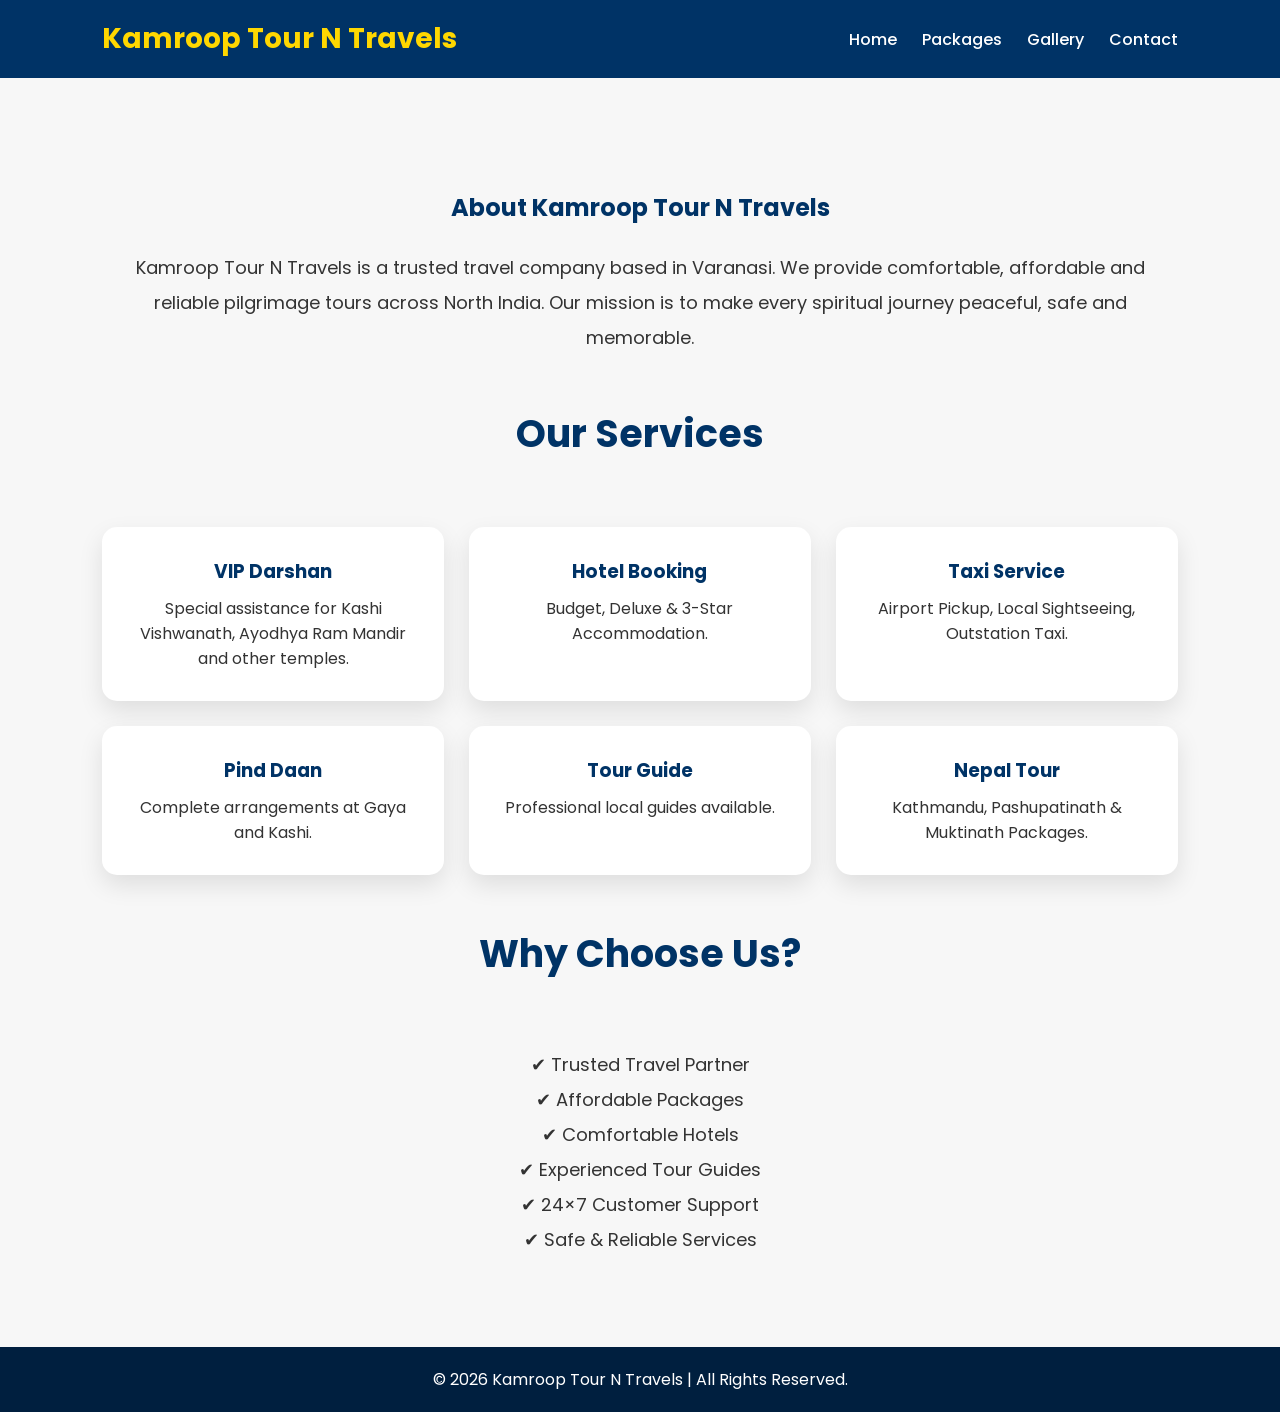
==== about.html @ 8ea92a4d "Add complete website files: HTML pages, CSS styling, and JavaScript functionality" ====
<!DOCTYPE html>
<html lang="en">

<head>
<meta charset="UTF-8">
<meta name="viewport" content="width=device-width, initial-scale=1.0">

<title>About Us | Kamroop Tour N Travels</title>

<link rel="stylesheet" href="style.css">

<link href="https://fonts.googleapis.com/css2?family=Poppins:wght@300;400;600;700&display=swap" rel="stylesheet">
</head>

<body>

<header>

<nav class="navbar">

<div class="logo">
<h2>Kamroop Tour N Travels</h2>
</div>

<ul class="nav-links">

<li><a href="index.html">Home</a></li>

<li><a href="packages.html">Packages</a></li>

<li><a href="gallery.html">Gallery</a></li>

<li><a href="contact.html">Contact</a></li>

</ul>

</nav>

</header>

<section class="section" style="margin-top:100px;">

<h1 style="color:#003366;">
About Kamroop Tour N Travels
</h1>

<br>

<p style="font-size:18px;line-height:35px;">

Kamroop Tour N Travels is a trusted travel company based in
Varanasi.

We provide comfortable, affordable and reliable pilgrimage tours
across North India.

Our mission is to make every spiritual journey peaceful,
safe and memorable.

</p>

<br><br>

<h2 style="color:#003366;">
Our Services
</h2>

<br>

<div class="cards">

<div class="card">

<h3>VIP Darshan</h3>

<p>
Special assistance for Kashi Vishwanath,
Ayodhya Ram Mandir and other temples.
</p>

</div>

<div class="card">

<h3>Hotel Booking</h3>

<p>

Budget, Deluxe &
3-Star Accommodation.

</p>

</div>

<div class="card">

<h3>Taxi Service</h3>

<p>

Airport Pickup,
Local Sightseeing,
Outstation Taxi.

</p>

</div>

<div class="card">

<h3>Pind Daan</h3>

<p>

Complete arrangements
at Gaya and Kashi.

</p>

</div>

<div class="card">

<h3>Tour Guide</h3>

<p>

Professional local guides
available.

</p>

</div>

<div class="card">

<h3>Nepal Tour</h3>

<p>

Kathmandu,
Pashupatinath &
Muktinath Packages.

</p>

</div>

</div>

<br><br>

<h2 style="color:#003366;">

Why Choose Us?

</h2>

<br>

<p style="font-size:18px;line-height:35px;">

✔ Trusted Travel Partner

<br>

✔ Affordable Packages

<br>

✔ Comfortable Hotels

<br>

✔ Experienced Tour Guides

<br>

✔ 24×7 Customer Support

<br>

✔ Safe & Reliable Services

</p>

</section>

<footer>

<p>

© 2026 Kamroop Tour N Travels

</p>

</footer>

<script src="script.js"></script>

</body>

</html>
---- style.css ----
*{
margin:0;
padding:0;
box-sizing:border-box;
font-family:'Poppins',sans-serif;
scroll-behavior:smooth;
}

body{
background:#f7f7f7;
color:#333;
}

/* Navigation */

header{
position:fixed;
width:100%;
top:0;
left:0;
z-index:1000;
background:#003366;
box-shadow:0 2px 10px rgba(0,0,0,.2);
}

.navbar{
display:flex;
justify-content:space-between;
align-items:center;
padding:18px 8%;
}

.logo h2{
color:#FFD700;
font-size:28px;
font-weight:700;
}

.nav-links{
display:flex;
list-style:none;
}

.nav-links li{
margin-left:25px;
}

.nav-links a{
color:white;
text-decoration:none;
font-weight:500;
transition:.3s;
}

.nav-links a:hover{
color:#FFD700;
}

/* Hero */

.hero{
height:100vh;
background:
linear-gradient(rgba(0,0,0,.55),rgba(0,0,0,.55)),
url("https://images.unsplash.com/photo-1516483638261-f4dbaf036963?w=1600")
center/cover;
display:flex;
justify-content:center;
align-items:center;
text-align:center;
padding:20px;
}

.hero-content h1{
font-size:55px;
color:white;
margin-bottom:20px;
}

.hero-content p{
font-size:22px;
color:white;
margin-bottom:35px;
}

.hero-buttons{
display:flex;
justify-content:center;
gap:15px;
flex-wrap:wrap;
}

.btn{
background:#FFD700;
padding:14px 30px;
border-radius:40px;
text-decoration:none;
font-weight:600;
color:#003366;
transition:.3s;
}

.btn:hover{
background:white;
}

.whatsapp{
background:#25D366;
color:white;
}

/* Section */

.section{
padding:90px 8%;
text-align:center;
}

.section h2{
font-size:38px;
color:#003366;
margin-bottom:40px;
}

/* Cards */

.cards{
display:grid;
grid-template-columns:repeat(auto-fit,minmax(260px,1fr));
gap:25px;
}

.card{
background:white;
padding:30px;
border-radius:15px;
box-shadow:0 10px 25px rgba(0,0,0,.1);
transition:.3s;
}

.card:hover{
transform:translateY(-10px);
}

.card h3{
color:#003366;
margin-bottom:10px;
}

/* Services */

.service-box{
display:grid;
grid-template-columns:repeat(auto-fit,minmax(220px,1fr));
gap:25px;
}

.service-box div{
background:white;
padding:30px;
border-radius:15px;
box-shadow:0 10px 20px rgba(0,0,0,.1);
transition:.3s;
}

.service-box div:hover{
background:#003366;
color:white;
}

.service-box i{
font-size:42px;
color:#FFD700;
margin-bottom:15px;
}

/* Contact */

.contact{
background:#003366;
color:white;
padding:70px 20px;
text-align:center;
}

.contact h2{
margin-bottom:20px;
color:#FFD700;
}

.contact p{
margin:10px 0;
font-size:18px;
}

/* Footer */

footer{
background:#001F3F;
color:white;
padding:20px;
text-align:center;
}

/* WhatsApp Button */

.floating-whatsapp{
position:fixed;
bottom:25px;
right:25px;
width:60px;
height:60px;
border-radius:50%;
background:#25D366;
display:flex;
justify-content:center;
align-items:center;
text-decoration:none;
font-size:30px;
color:white;
box-shadow:0 5px 20px rgba(0,0,0,.3);
z-index:999;
transition:.3s;
}

.floating-whatsapp:hover{
transform:scale(1.1);
}

/* Mobile */

@media(max-width:768px){

.navbar{
flex-direction:column;
}

.nav-links{
margin-top:15px;
flex-wrap:wrap;
justify-content:center;
}

.hero-content h1{
font-size:36px;
}

.hero-content p{
font-size:18px;
}

.section h2{
font-size:30px;
}

.btn{
padding:12px 20px;
}

}
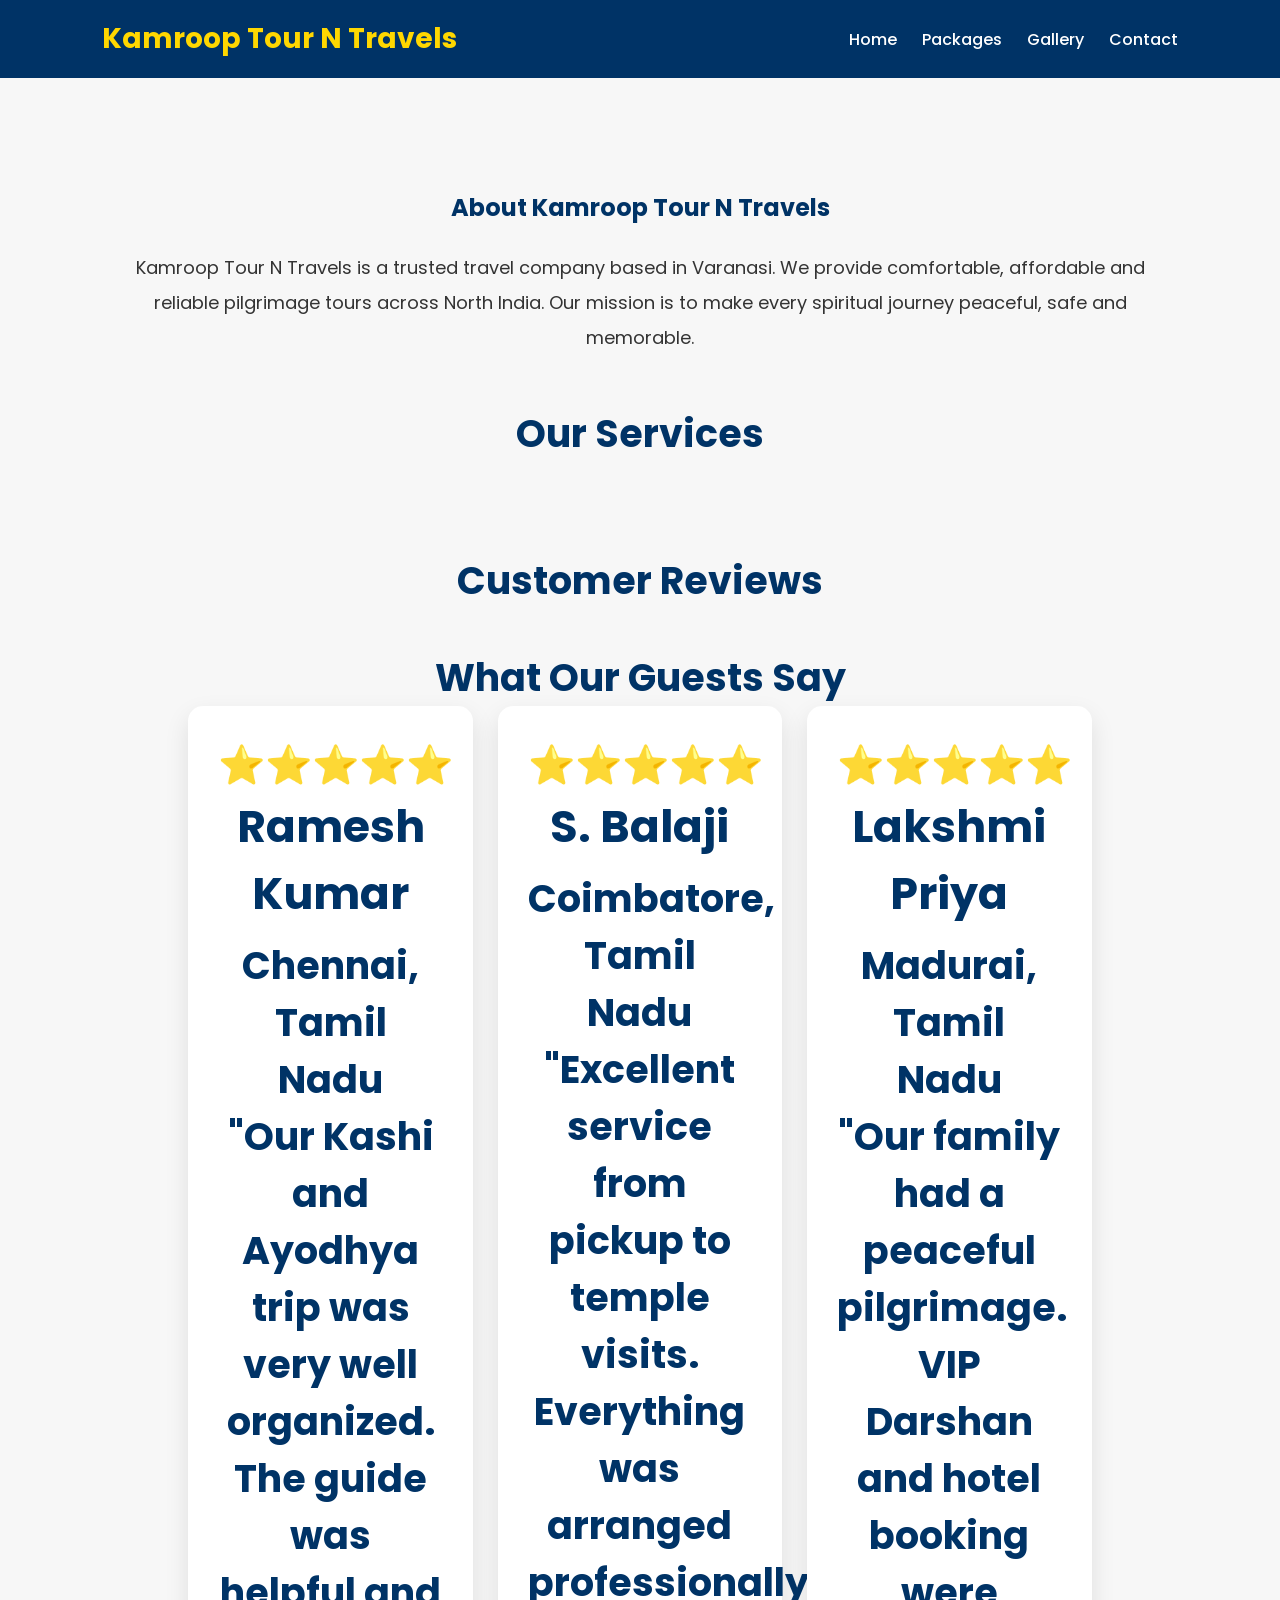
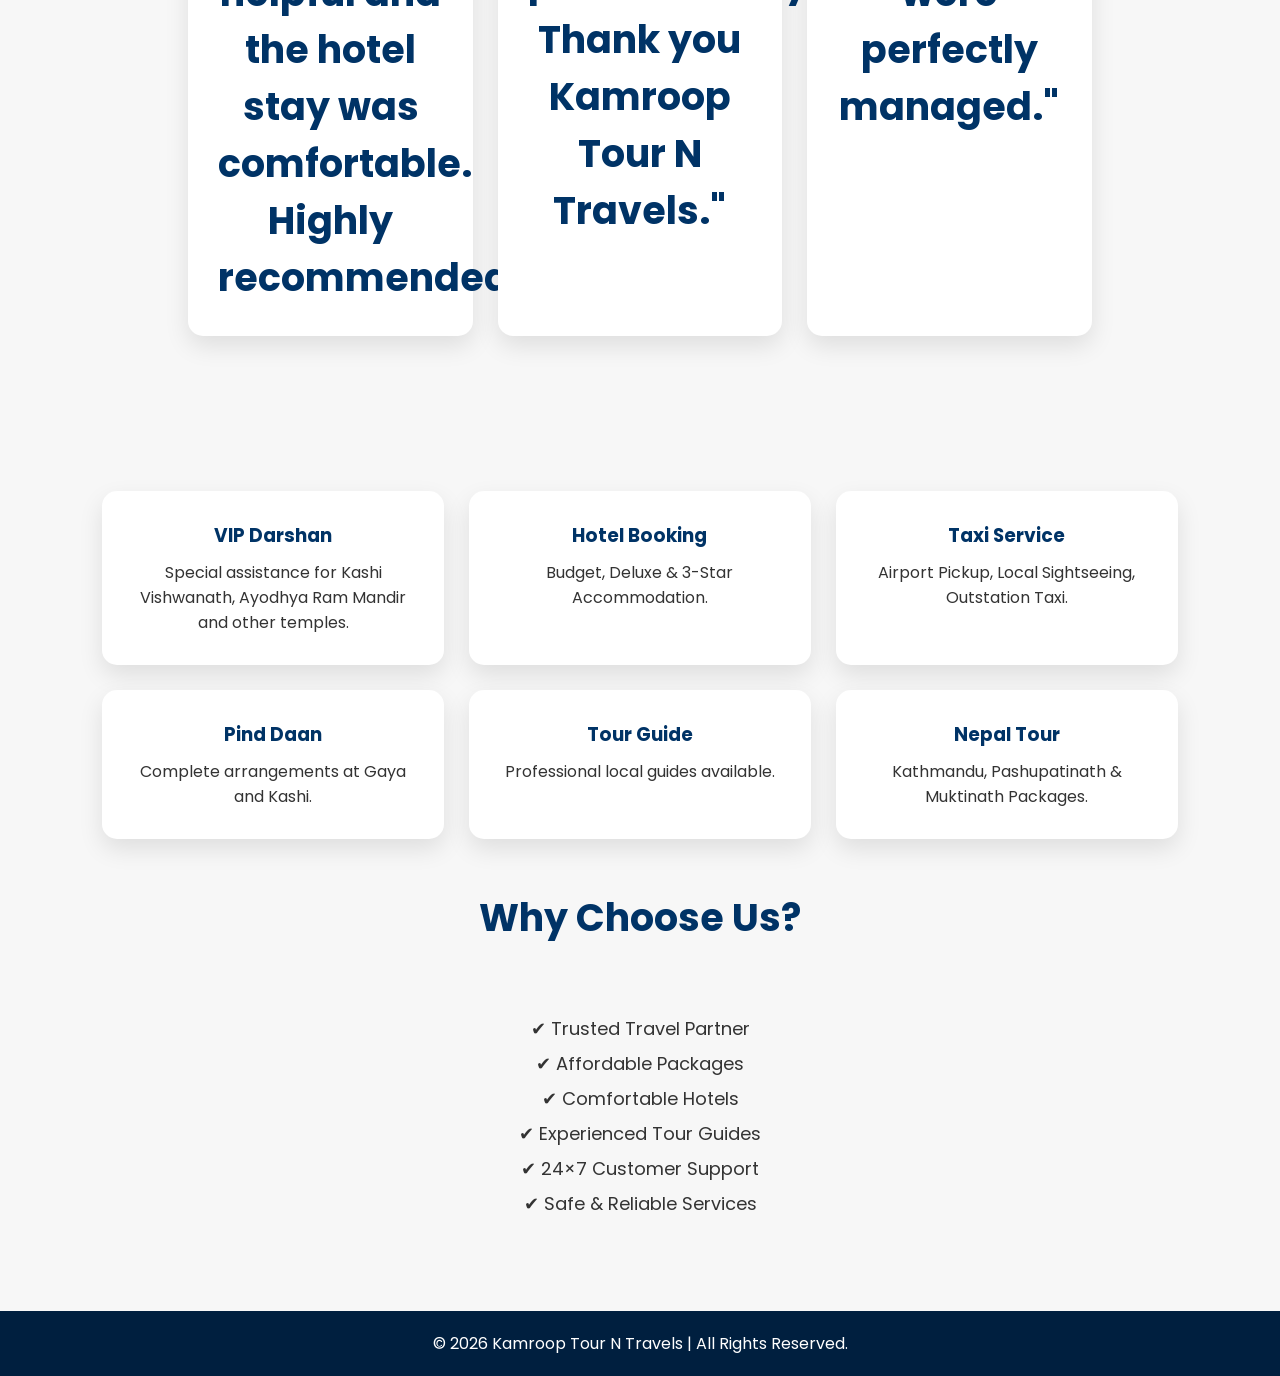
==== commit d35f7e47: "Update about.html" ====
--- a/about.html
+++ b/about.html
@@ -63,6 +63,65 @@
 
 <h2 style="color:#003366;">
 Our Services
+  <section class="section">
+
+<h2 style="text-align:center;color:#003366;">
+Customer Reviews
+</h2>
+
+<p style="text-align:center;">
+What Our Guests Say
+</p>
+
+<div class="cards">
+
+<div class="card">
+⭐⭐⭐⭐⭐
+
+<h3>Ramesh Kumar</h3>
+
+<p><strong>Chennai, Tamil Nadu</strong></p>
+
+<p>
+"Our Kashi and Ayodhya trip was very well organized.
+The guide was helpful and the hotel stay was comfortable.
+Highly recommended."
+</p>
+
+</div>
+
+<div class="card">
+⭐⭐⭐⭐⭐
+
+<h3>S. Balaji</h3>
+
+<p><strong>Coimbatore, Tamil Nadu</strong></p>
+
+<p>
+"Excellent service from pickup to temple visits.
+Everything was arranged professionally.
+Thank you Kamroop Tour N Travels."
+</p>
+
+</div>
+
+<div class="card">
+⭐⭐⭐⭐⭐
+
+<h3>Lakshmi Priya</h3>
+
+<p><strong>Madurai, Tamil Nadu</strong></p>
+
+<p>
+"Our family had a peaceful pilgrimage.
+VIP Darshan and hotel booking were perfectly managed."
+</p>
+
+</div>
+
+</div>
+
+</section>
 </h2>
 
 <br>
@@ -201,4 +260,4 @@
 
 </body>
 
-</html>+</html>
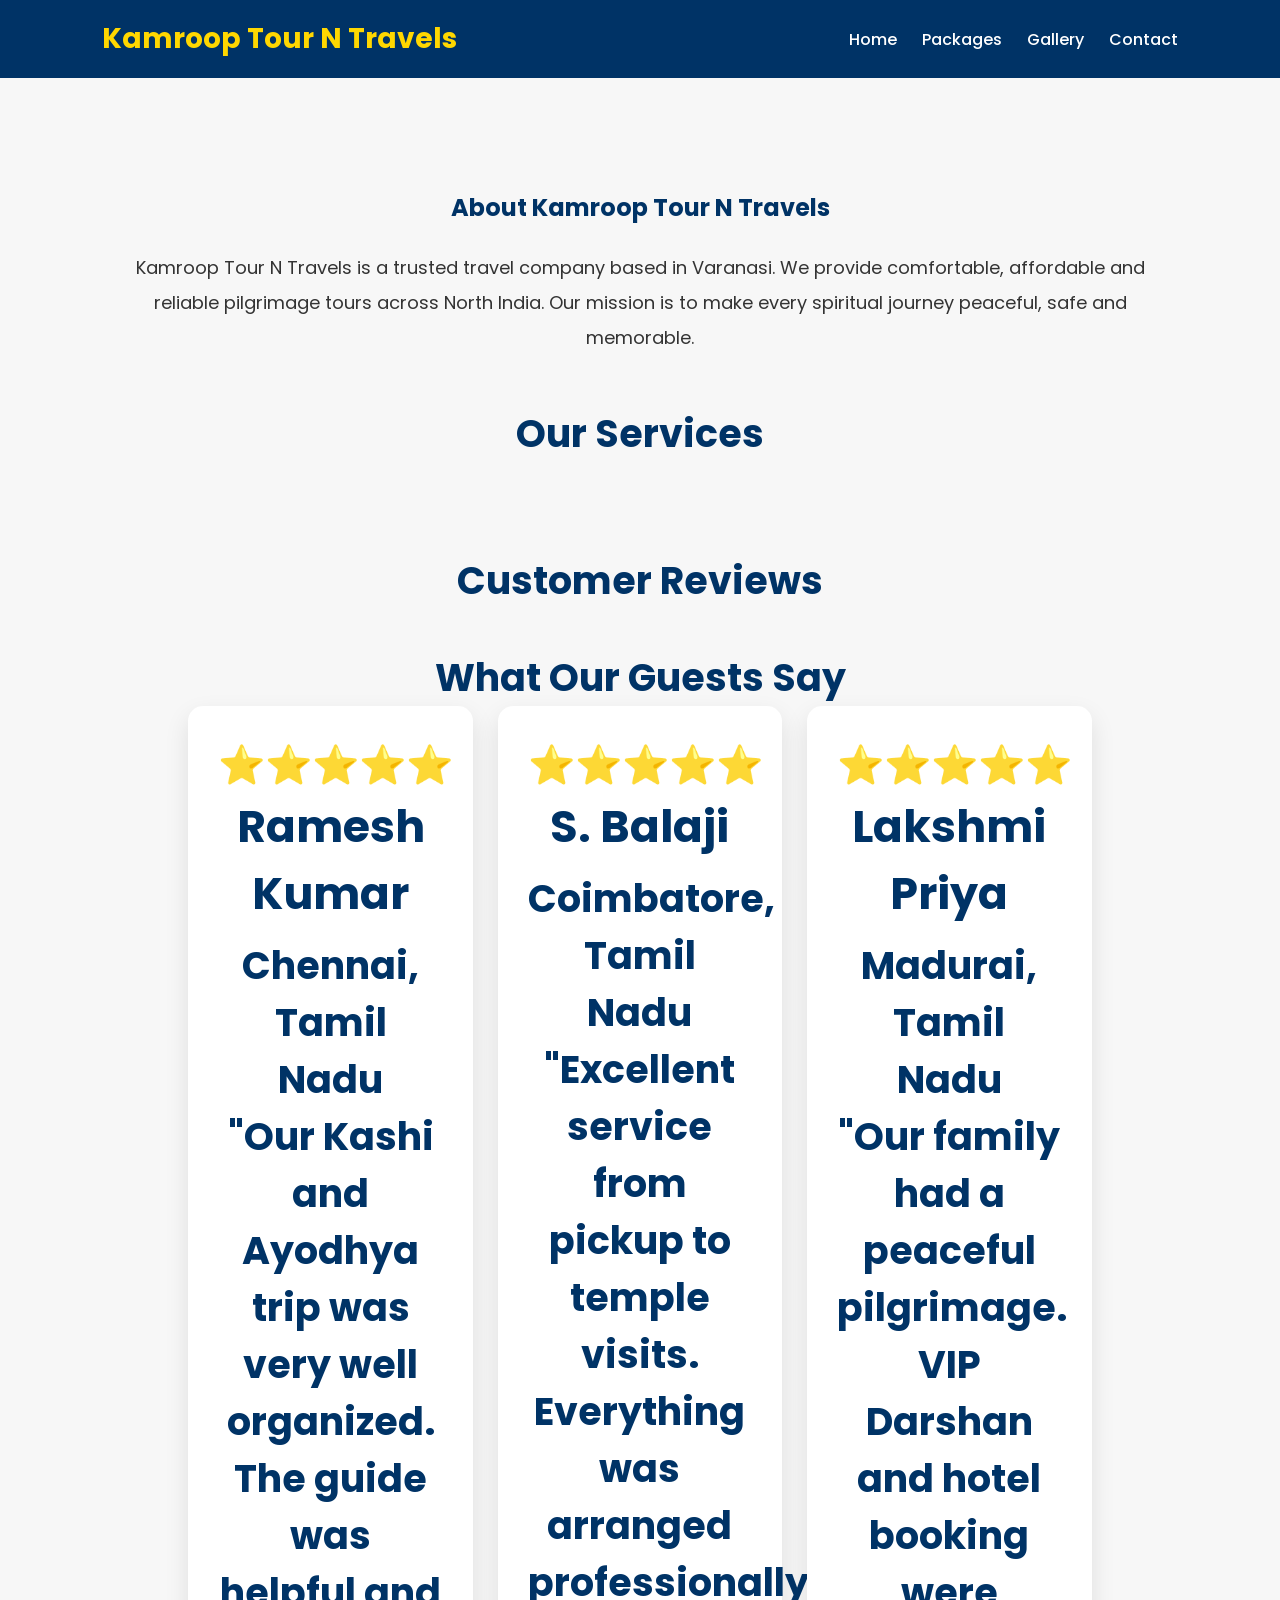
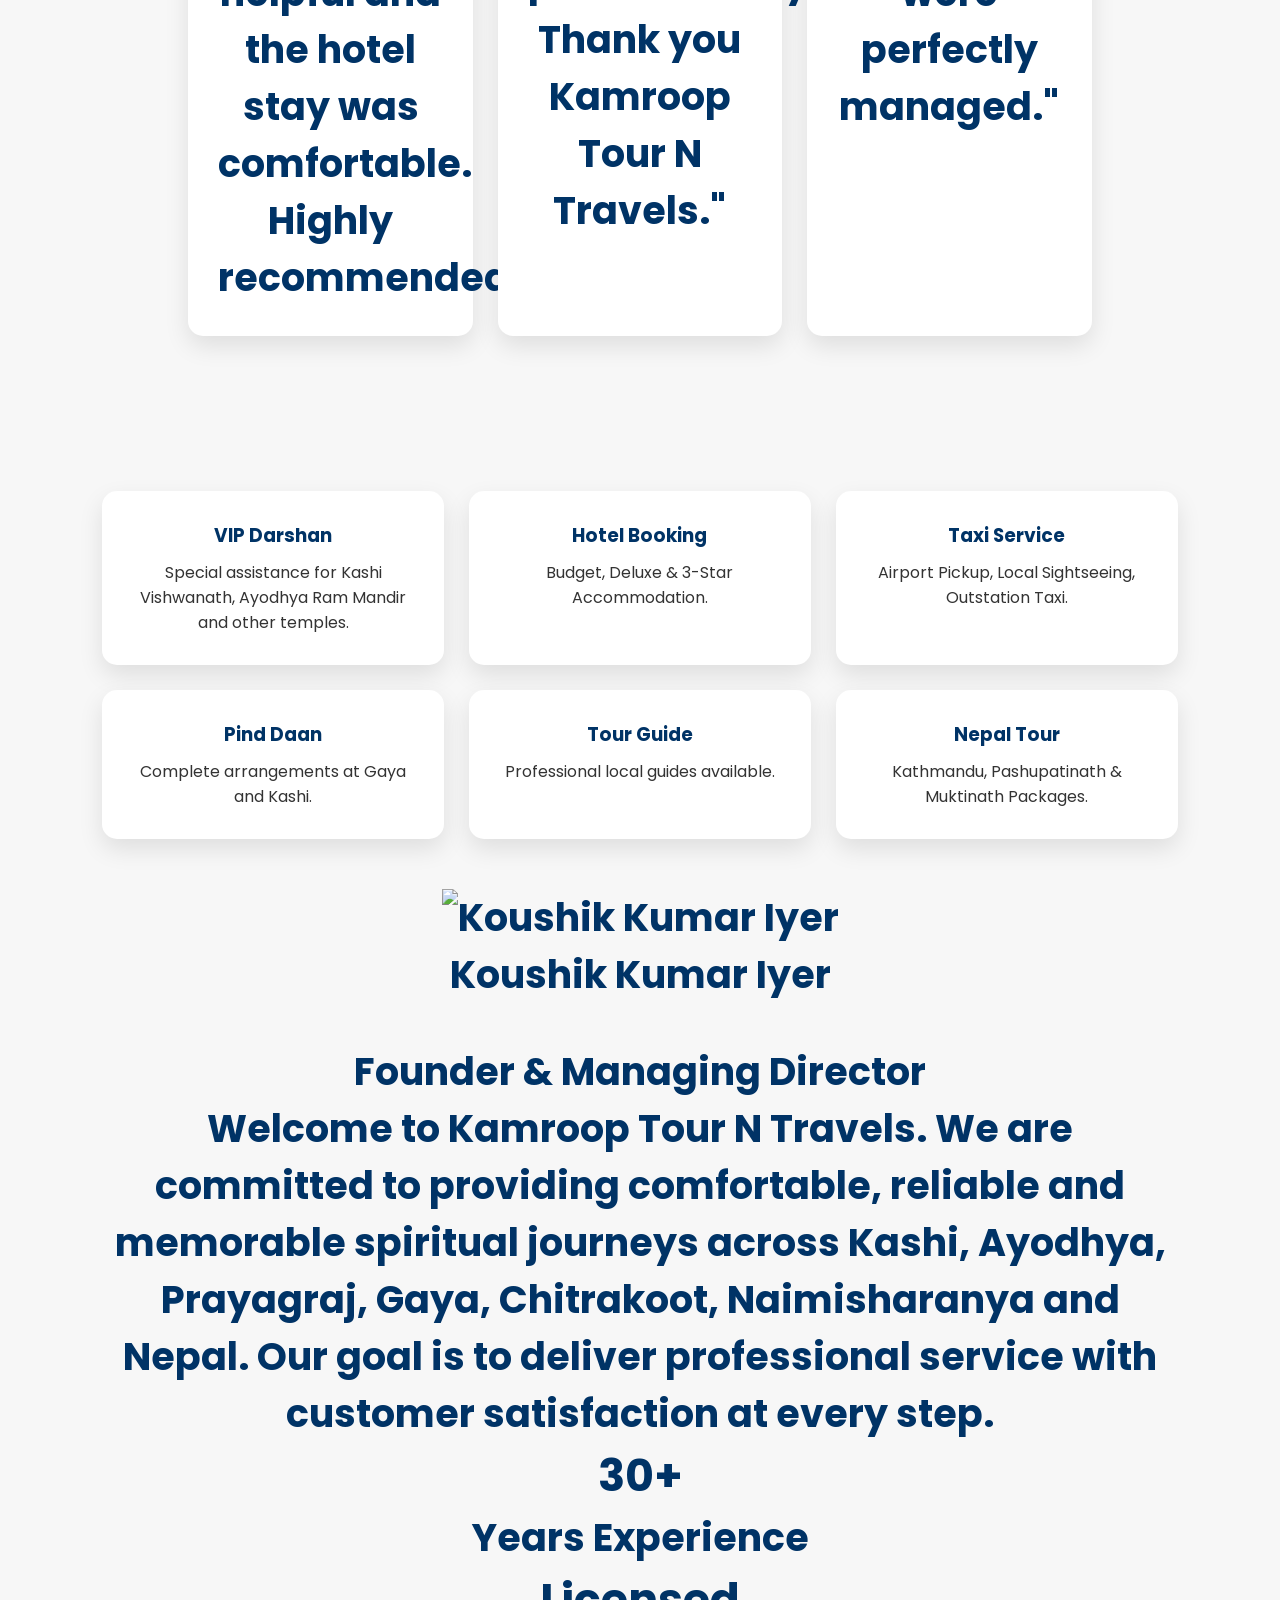
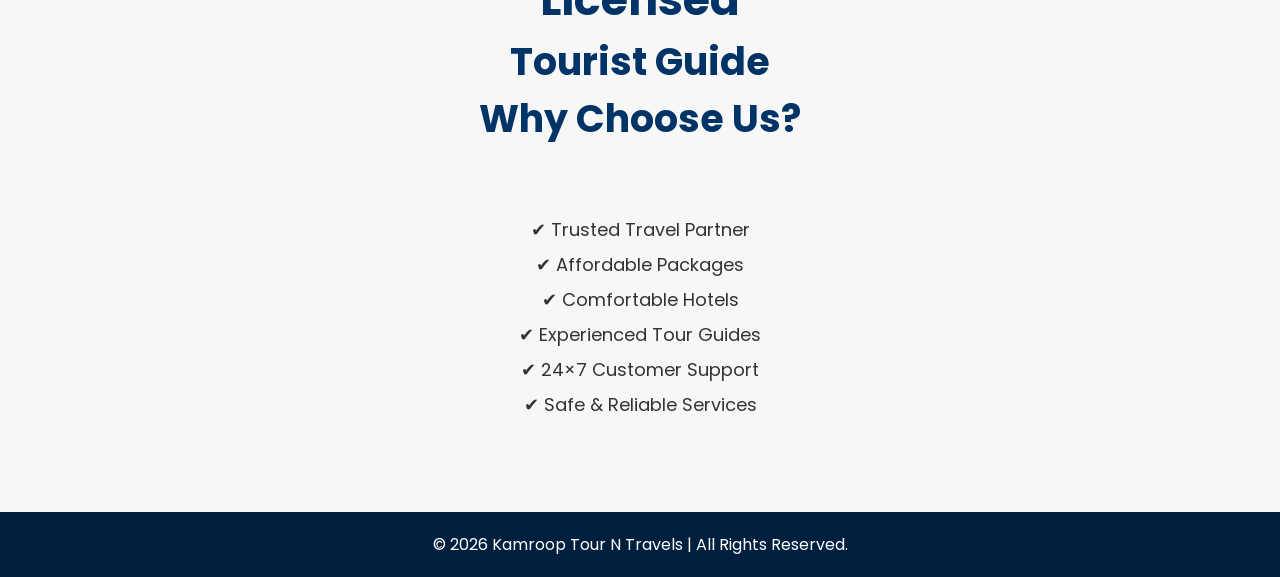
==== commit e6787bfe: "Update about.html" ====
--- a/about.html
+++ b/about.html
@@ -212,6 +212,40 @@
 
 <h2 style="color:#003366;">
 
+  <section class="owner-section">
+
+<div class="owner-card">
+
+<img src="images/owner.jpg" alt="Koushik Kumar Iyer" class="owner-img">
+
+<h2>Koushik Kumar Iyer</h2>
+
+<h4>Founder & Managing Director</h4>
+
+<p>
+Welcome to <strong>Kamroop Tour N Travels</strong>.
+We are committed to providing comfortable, reliable and memorable spiritual journeys across Kashi, Ayodhya, Prayagraj, Gaya, Chitrakoot, Naimisharanya and Nepal.
+Our goal is to deliver professional service with customer satisfaction at every step.
+</p>
+
+<div class="owner-info">
+
+<div class="info-box">
+<h3>30+</h3>
+<p>Years Experience</p>
+</div>
+
+<div class="info-box">
+<h3>Licensed</h3>
+<p>Tourist Guide</p>
+</div>
+
+</div>
+
+</div>
+
+  </section>
+
 Why Choose Us?
 
 </h2>
--- a/style.css
+++ b/style.css
@@ -257,4 +257,78 @@
 padding:12px 20px;
 }
 
-}+}
+
+.contact{
+background:#ffffff;
+padding:40px;
+text-align:center;
+}
+
+.contact a{
+color:#004aad;
+text-decoration:none;
+font-weight:bold;
+}
+
+.reviews{
+background:#f5f5f5;
+padding:50px;
+text-align:center;
+}
+
+.review{
+background:white;
+margin:20px auto;
+padding:20px;
+max-width:600px;
+border-radius:12px;
+box-shadow:0 5px 15px rgba(0,0,0,.1);
+}
+
+/* Trust Section */
+
+.trust{
+background:#003366;
+padding:70px 20px;
+text-align:center;
+color:#fff;
+}
+
+.trust h2{
+font-size:36px;
+margin-bottom:40px;
+color:#FFD700;
+}
+
+.trust-container{
+display:grid;
+grid-template-columns:repeat(auto-fit,minmax(220px,1fr));
+gap:25px;
+max-width:1200px;
+margin:auto;
+}
+
+.trust-box{
+background:#ffffff;
+color:#003366;
+padding:30px;
+border-radius:15px;
+box-shadow:0 10px 25px rgba(0,0,0,.2);
+transition:.3s;
+}
+
+.trust-box:hover{
+transform:translateY(-10px);
+}
+
+.trust-box h1{
+font-size:42px;
+color:#FFD700;
+margin-bottom:10px;
+}
+
+.trust-box p{
+font-size:18px;
+font-weight:600;
+}
